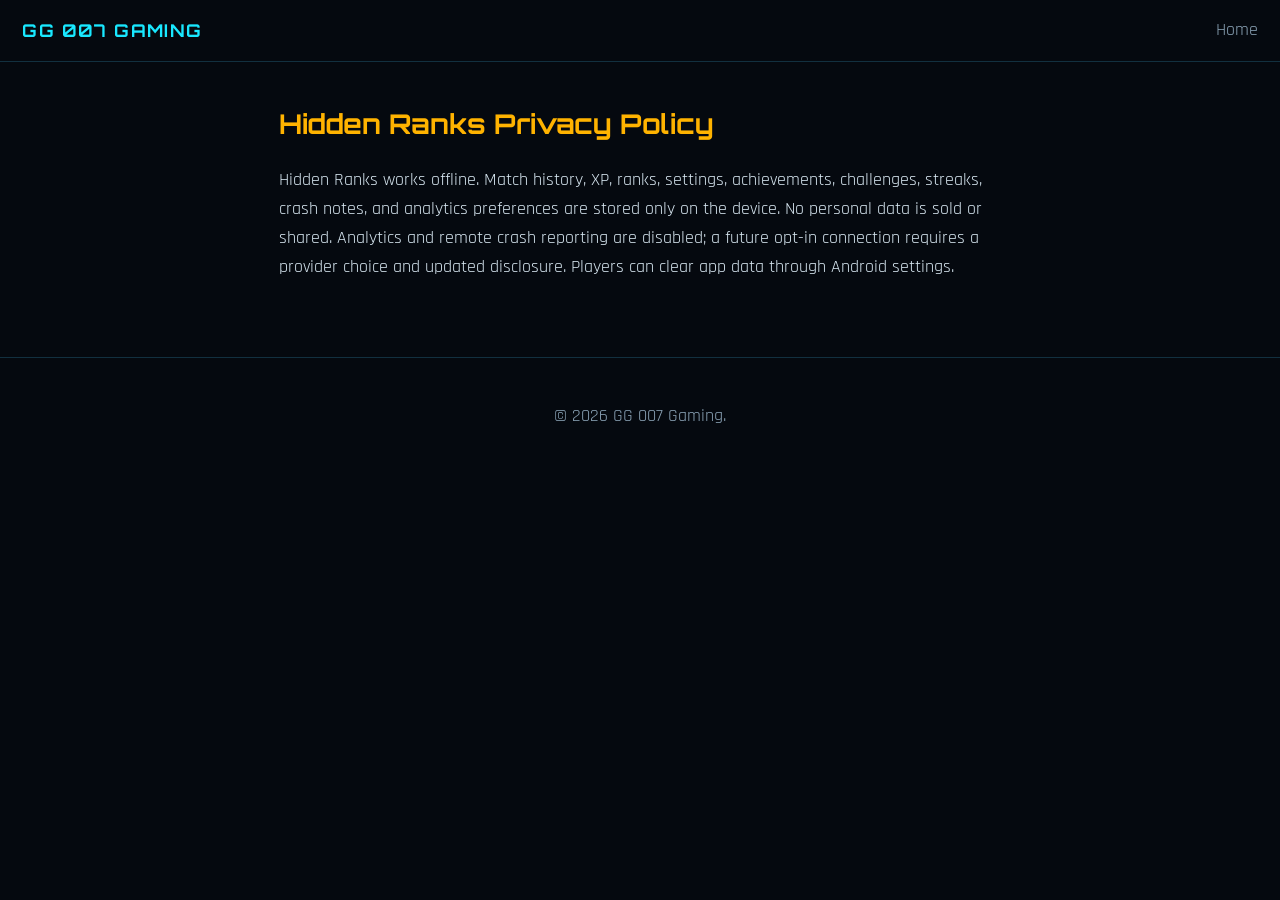
==== privacy/hidden-ranks/index.html @ e0610759 "Add public privacy policy pages for Tile Tug, Pocket Chess, Hidden Ranks" ====
<!DOCTYPE html>
<html lang="en">
<head>
<meta charset="UTF-8">
<meta name="viewport" content="width=device-width, initial-scale=1.0">
<title>Hidden Ranks - Privacy Policy | GG 007 Gaming</title>
<meta name="description" content="Privacy policy for Hidden Ranks by GG 007 Gaming.">
<link rel="icon" type="image/svg+xml" href="../../favicon.svg">
<link rel="preconnect" href="https://fonts.googleapis.com">
<link rel="preconnect" href="https://fonts.gstatic.com" crossorigin>
<link href="https://fonts.googleapis.com/css2?family=Orbitron:wght@500;700;900&family=Rajdhani:wght@400;500;600;700&display=swap" rel="stylesheet">
<style>
:root{--bg:#05090f;--panel:#0b1420;--border:#12303f;--text:#d7e6f0;--muted:#8aa2b5;--cyan:#19e8ff;--amber:#ffb300}
*{margin:0;box-sizing:border-box}
body{background:var(--bg);color:var(--text);font-family:Rajdhani,system-ui,sans-serif;line-height:1.65;font-size:1.1rem}
header.site-header{display:flex;align-items:center;justify-content:space-between;padding:1rem 1.4rem;border-bottom:1px solid var(--border)}
.brand{font-family:Orbitron,monospace;font-weight:700;color:var(--cyan);text-decoration:none;letter-spacing:.08em}
nav a{color:var(--muted);text-decoration:none;margin-left:1.2rem}
nav a:hover{color:var(--cyan)}
main{max-width:760px;margin:0 auto;padding:2.5rem 1.2rem 4rem}
h1{font-family:Orbitron,monospace;color:var(--amber);font-size:1.7rem;margin-bottom:1.2rem}
h2{font-family:Orbitron,monospace;color:var(--cyan);font-size:1.1rem;margin:1.8rem 0 .6rem}
p{margin:.7rem 0}
ul{margin:.5rem 0 .9rem 1.4rem}
li{margin:.3rem 0}
code{background:var(--panel);border:1px solid var(--border);border-radius:4px;padding:0 .3em;font-size:.95em}
a{color:var(--cyan)}
footer{text-align:center;padding:2rem 1rem;border-top:1px solid var(--border);color:var(--muted)}
</style>
</head>
<body>
<header class="site-header">
  <a class="brand" href="../../">GG&nbsp;007&nbsp;GAMING</a>
  <nav><a href="../../">Home</a></nav>
</header>
<main>
<h1>Hidden Ranks Privacy Policy</h1>
<p>Hidden Ranks works offline. Match history, XP, ranks, settings, achievements, challenges, streaks, crash notes, and analytics preferences are stored only on the device. No personal data is sold or shared. Analytics and remote crash reporting are disabled; a future opt-in connection requires a provider choice and updated disclosure. Players can clear app data through Android settings.</p>
</main>
<footer><p>&copy; 2026 GG 007 Gaming.</p></footer>
</body>
</html>
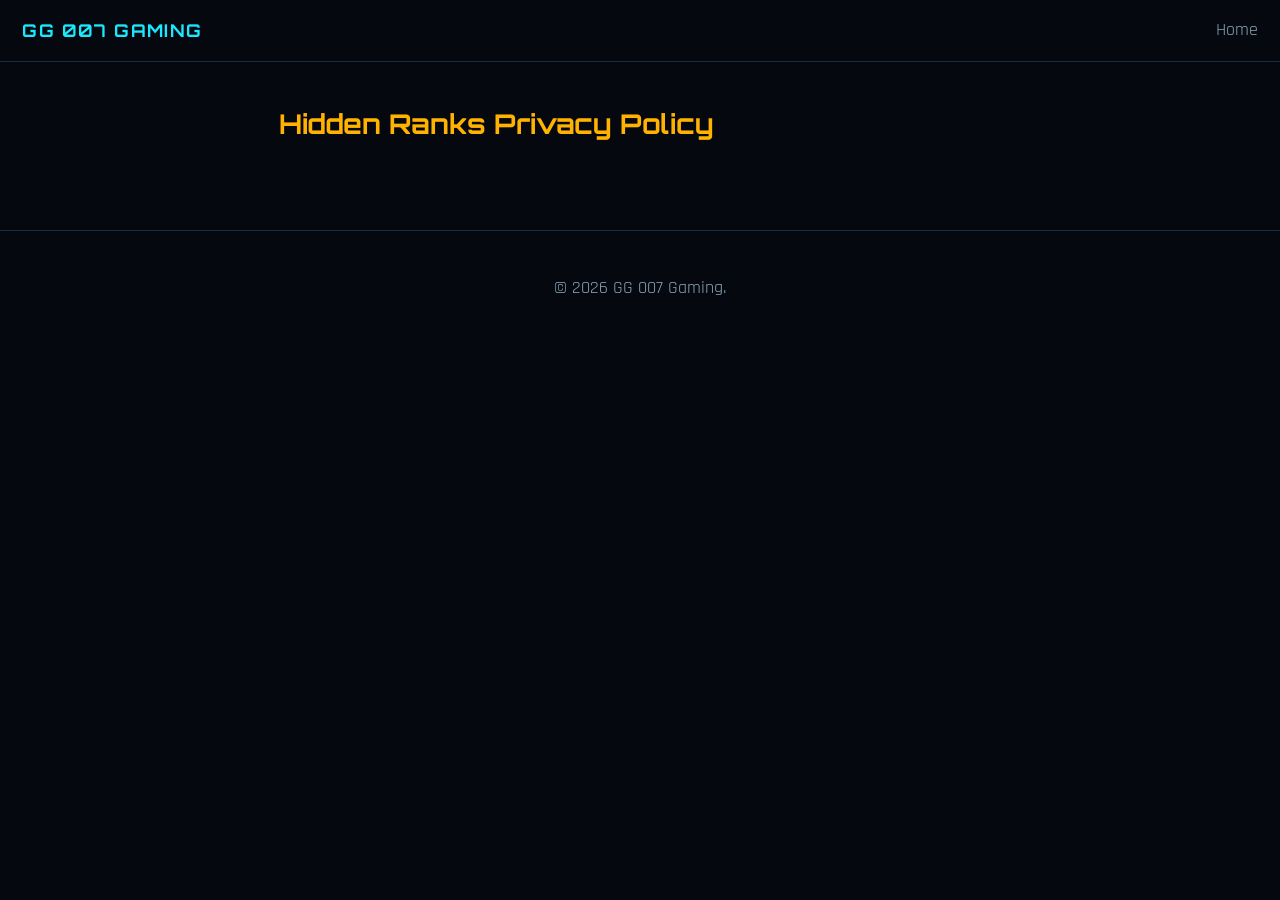
==== commit 997fd12e: "Fix privacy page markdown rendering (join wrapped lines)" ====
--- a/privacy/hidden-ranks/index.html
+++ b/privacy/hidden-ranks/index.html
@@ -35,7 +35,6 @@
 </header>
 <main>
 <h1>Hidden Ranks Privacy Policy</h1>
-<p>Hidden Ranks works offline. Match history, XP, ranks, settings, achievements, challenges, streaks, crash notes, and analytics preferences are stored only on the device. No personal data is sold or shared. Analytics and remote crash reporting are disabled; a future opt-in connection requires a provider choice and updated disclosure. Players can clear app data through Android settings.</p>
 </main>
 <footer><p>&copy; 2026 GG 007 Gaming.</p></footer>
 </body>
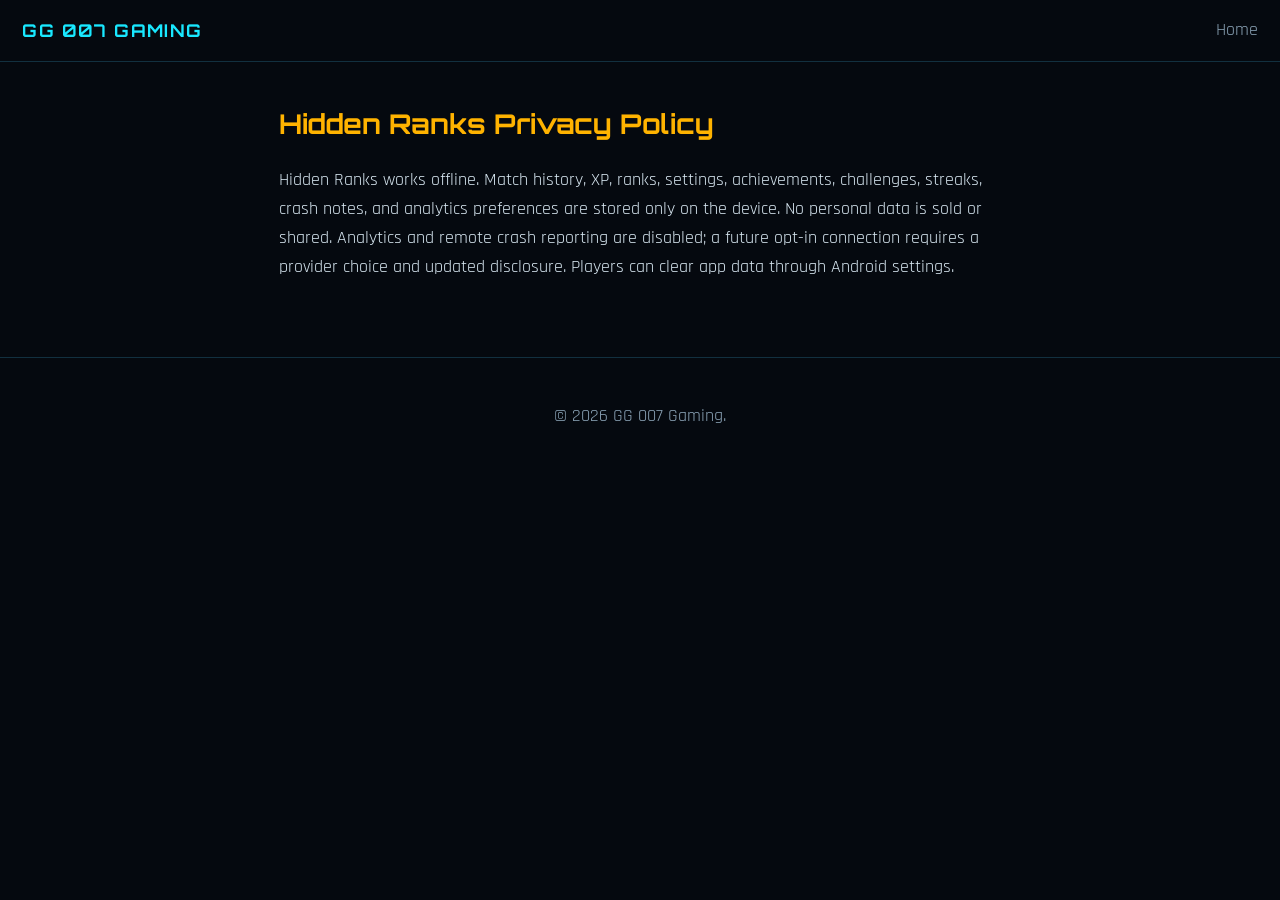
==== commit 3fe06a6b: "Fix hidden-ranks privacy body (heading without blank line)" ====
--- a/privacy/hidden-ranks/index.html
+++ b/privacy/hidden-ranks/index.html
@@ -35,6 +35,7 @@
 </header>
 <main>
 <h1>Hidden Ranks Privacy Policy</h1>
+<p>Hidden Ranks works offline. Match history, XP, ranks, settings, achievements, challenges, streaks, crash notes, and analytics preferences are stored only on the device. No personal data is sold or shared. Analytics and remote crash reporting are disabled; a future opt-in connection requires a provider choice and updated disclosure. Players can clear app data through Android settings.</p>
 </main>
 <footer><p>&copy; 2026 GG 007 Gaming.</p></footer>
 </body>
